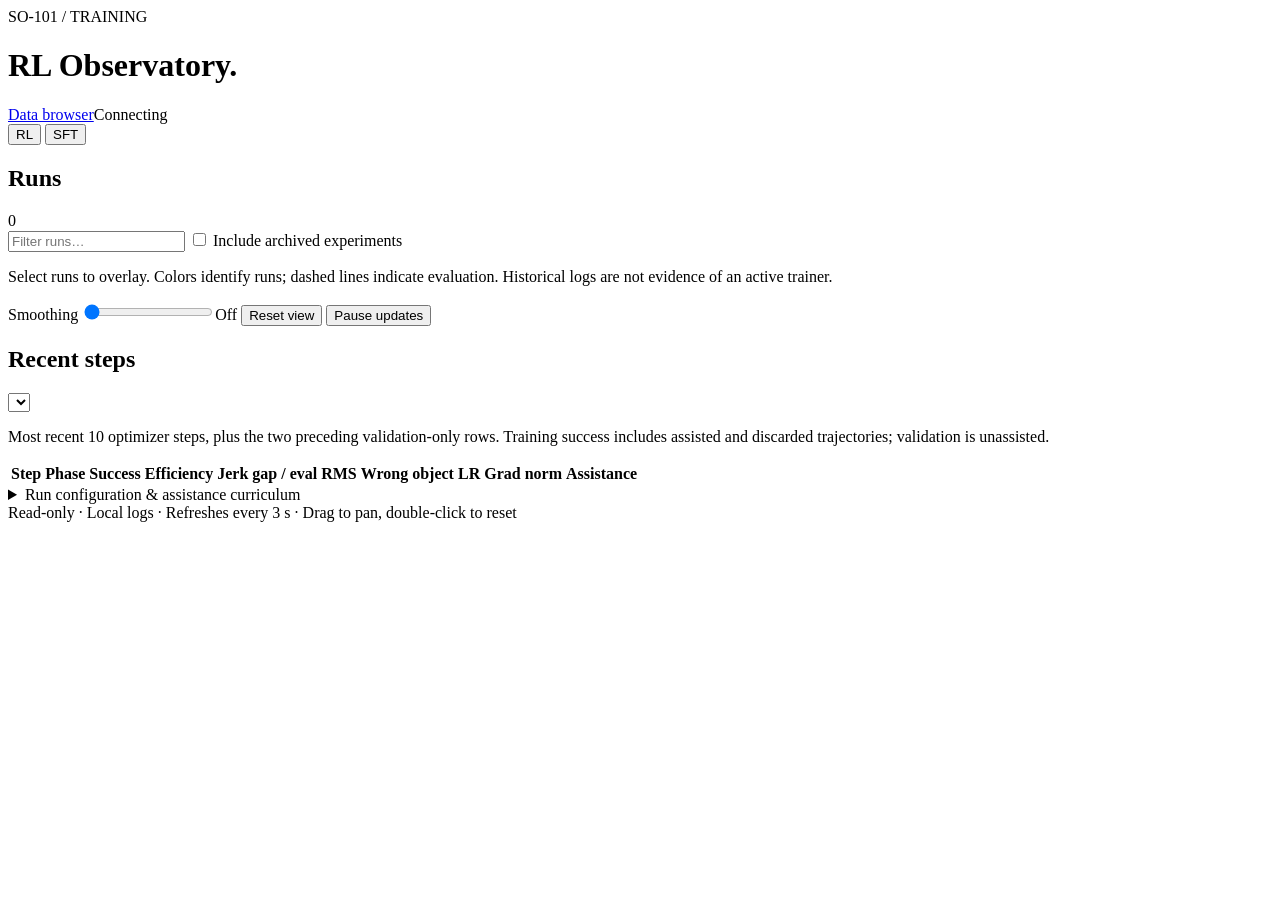
==== src/so101/dashboard/index.html @ 025cbfef "Establish Lego robot source repository and scoped container controls Separate persistent data from c" ====
<!doctype html>
<html lang="en" data-base-path="">
<head>
  <meta charset="utf-8">
  <meta name="viewport" content="width=device-width, initial-scale=1">
  <title>SO-101 · RL / SFT Observatory</title>
  <link rel="stylesheet" href="/dashboard.css">
  <script src="/dashboard.js" defer></script>
</head>
<body>
  <header>
    <div><span class="eyebrow">SO-101 / TRAINING</span><h1><span id="observatory-title">RL Observatory</span><span class="accent">.</span></h1></div>
    <div class="connection"><a href="/data">Data browser</a><span id="connection">Connecting</span><span id="updated"></span></div>
  </header>
  <nav class="training-tabs" role="tablist" aria-label="Training type">
    <button id="tab-rl" role="tab" aria-selected="true" aria-controls="training-panel">RL</button>
    <button id="tab-sft" role="tab" aria-selected="false" aria-controls="training-panel" tabindex="-1">SFT</button>
  </nav>
  <div id="step-timing" class="step-timing" role="status" aria-label="Selected run timing"></div>
  <div id="error" role="alert" hidden></div>
  <div id="training-panel" class="layout" role="tabpanel" aria-labelledby="tab-rl">
    <aside>
      <div class="section-title"><h2>Runs</h2><span id="run-count" class="tag">0</span></div>
      <input id="search" type="search" placeholder="Filter runs…" aria-label="Filter runs">
      <label class="archive"><input id="archives" type="checkbox"> Include archived experiments</label>
      <div id="runs"></div>
      <p class="hint">Select runs to overlay. Colors identify runs; dashed lines indicate evaluation. Historical logs are not evidence of an active trainer.</p>
    </aside>
    <main>
      <div class="toolbar">
        <label>Smoothing <input id="smoothing" type="range" min="0" max="95" step="5" value="0"><output id="smooth-value">Off</output></label>
        <button id="reset">Reset view</button>
        <button id="pause" aria-pressed="false">Pause updates</button>
      </div>
      <p id="context" class="context"></p>
      <div id="cards" class="cards"></div>
      <div id="plots" class="plot-sections"></div>
      <section class="panel details">
        <div class="section-title"><h2>Recent steps</h2><select id="focus" aria-label="Run for recent steps"></select></div>
        <p id="recent-note" class="hint">Most recent 10 optimizer steps, plus the two preceding validation-only rows. Training success includes assisted and discarded trajectories; validation is unassisted.</p>
        <div class="table-wrap"><table><thead><tr id="recent-head"><th>Step</th><th>Phase</th><th>Success</th><th>Efficiency</th><th title="Training: jerk minus reference margin. Validation: absolute RMS jerk (no margin logged).">Jerk gap / eval RMS</th><th>Wrong object</th><th>LR</th><th>Grad norm</th><th>Assistance</th></tr></thead><tbody id="recent"></tbody></table></div>
        <details><summary>Run configuration &amp; assistance curriculum</summary><pre id="config"></pre></details>
      </section>
      <footer>Read-only · Local logs · Refreshes every 3 s · Drag to pan, double-click to reset</footer>
    </main>
  </div>
  <div id="tooltip" role="status" hidden></div>
</body>
</html>
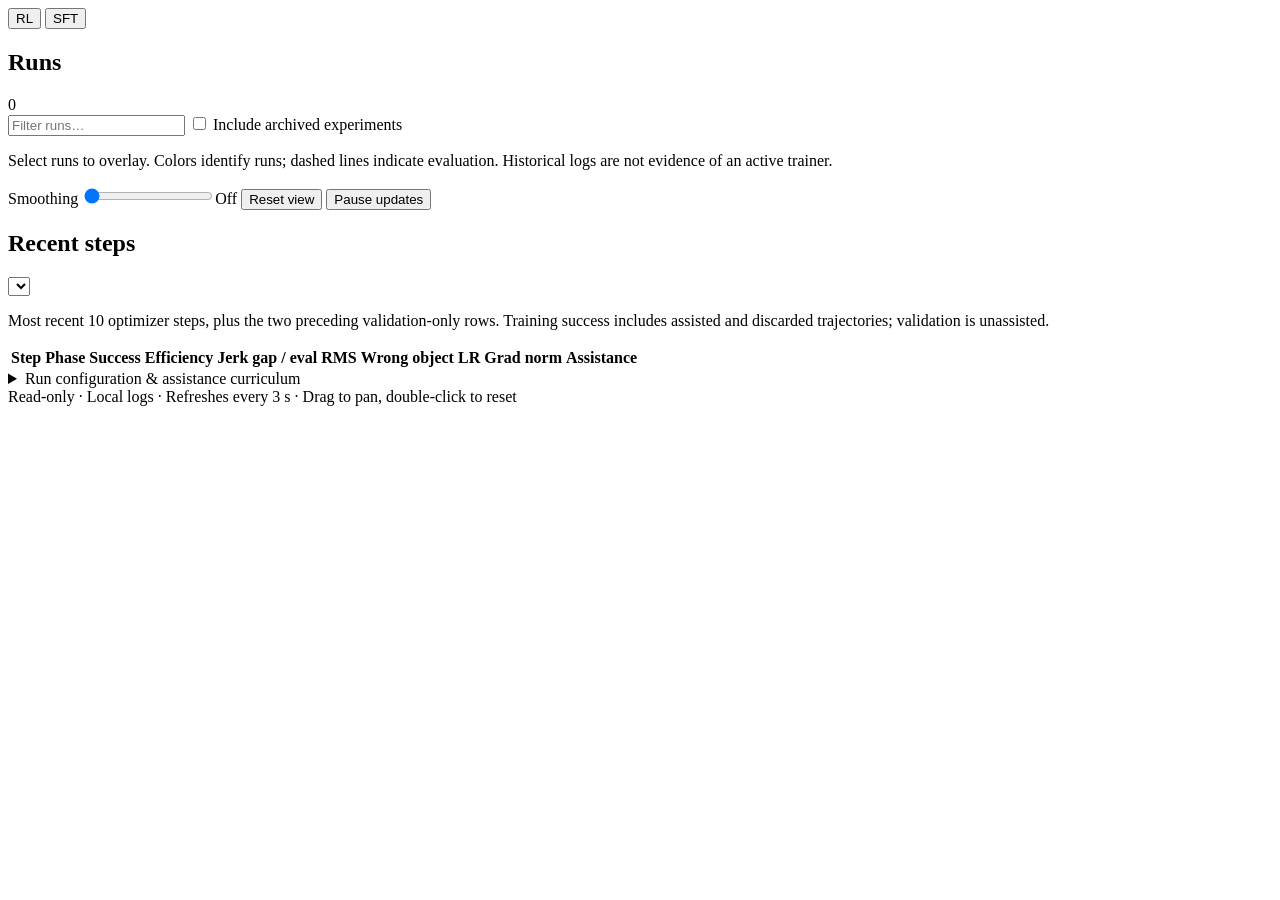
==== commit e556496a: "Show curriculum features on cards and share navigation across dashboard pages Co-authored-by: Copilo" ====
--- a/src/so101/dashboard/index.html
+++ b/src/so101/dashboard/index.html
@@ -8,10 +8,7 @@
   <script src="/dashboard.js" defer></script>
 </head>
 <body>
-  <header>
-    <div><span class="eyebrow">SO-101 / TRAINING</span><h1><span id="observatory-title">RL Observatory</span><span class="accent">.</span></h1></div>
-    <div class="connection"><a href="/data">Data browser</a><span id="connection">Connecting</span><span id="updated"></span></div>
-  </header>
+  <!-- dashboard-header -->
   <nav class="training-tabs" role="tablist" aria-label="Training type">
     <button id="tab-rl" role="tab" aria-selected="true" aria-controls="training-panel">RL</button>
     <button id="tab-sft" role="tab" aria-selected="false" aria-controls="training-panel" tabindex="-1">SFT</button>
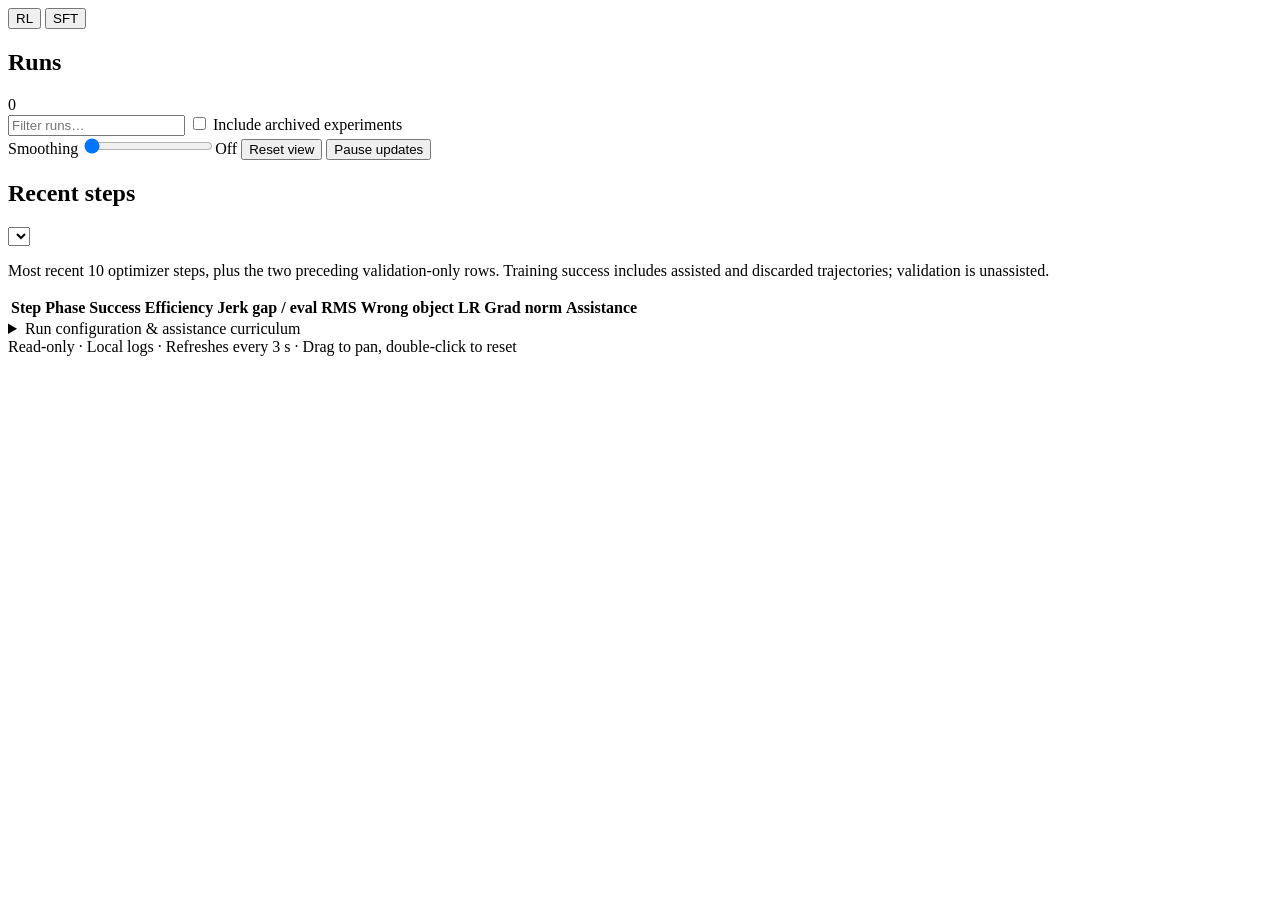
==== commit a97ad50c: "Show active-only training status with compact text and distinct run colors Co-authored-by: Copilot <" ====
--- a/src/so101/dashboard/index.html
+++ b/src/so101/dashboard/index.html
@@ -21,7 +21,6 @@
       <input id="search" type="search" placeholder="Filter runs…" aria-label="Filter runs">
       <label class="archive"><input id="archives" type="checkbox"> Include archived experiments</label>
       <div id="runs"></div>
-      <p class="hint">Select runs to overlay. Colors identify runs; dashed lines indicate evaluation. Historical logs are not evidence of an active trainer.</p>
     </aside>
     <main>
       <div class="toolbar">
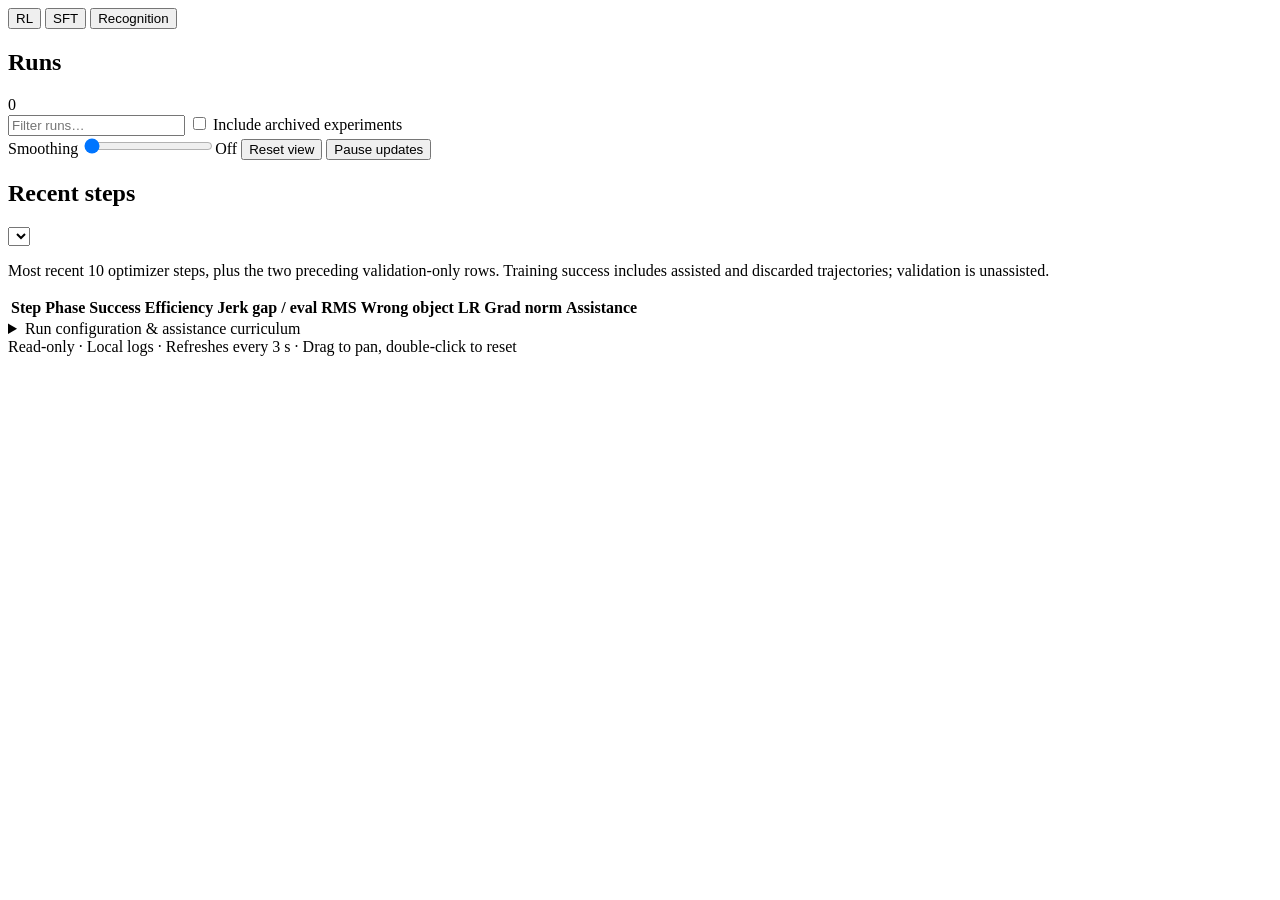
==== commit b59637e6: "Separate recognition-only training in dashboard Co-authored-by: Copilot <223556219+Copilot@users.nor" ====
--- a/src/so101/dashboard/index.html
+++ b/src/so101/dashboard/index.html
@@ -12,6 +12,7 @@
   <nav class="training-tabs" role="tablist" aria-label="Training type">
     <button id="tab-rl" role="tab" aria-selected="true" aria-controls="training-panel">RL</button>
     <button id="tab-sft" role="tab" aria-selected="false" aria-controls="training-panel" tabindex="-1">SFT</button>
+    <button id="tab-recognition" role="tab" aria-selected="false" aria-controls="training-panel" tabindex="-1">Recognition</button>
   </nav>
   <div id="step-timing" class="step-timing" role="status" aria-label="Selected run timing"></div>
   <div id="error" role="alert" hidden></div>
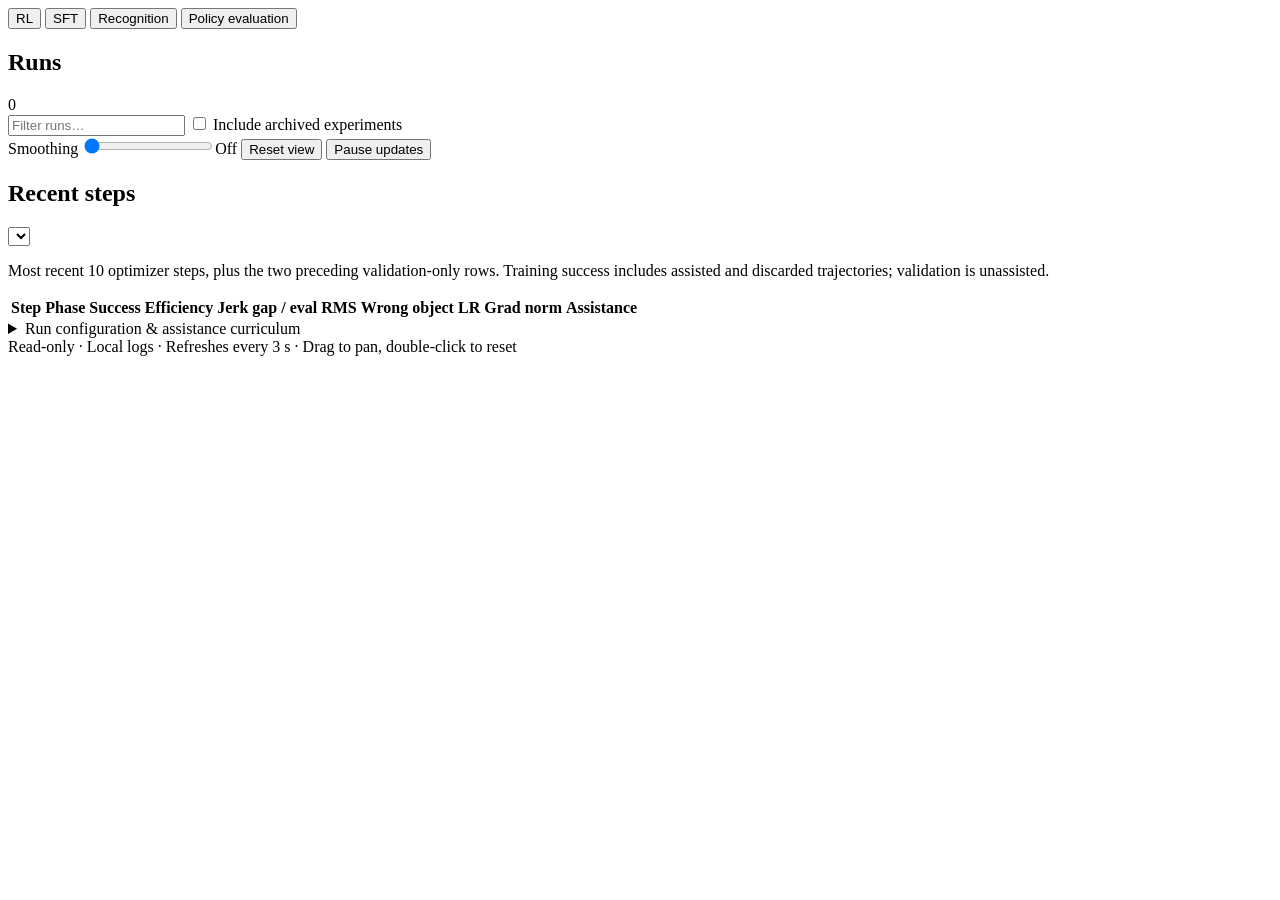
==== commit 0e8b4bcc: "Publish native GRASP evaluations in a distinct live dashboard view Co-authored-by: Copilot <22355621" ====
--- a/src/so101/dashboard/index.html
+++ b/src/so101/dashboard/index.html
@@ -13,6 +13,7 @@
     <button id="tab-rl" role="tab" aria-selected="true" aria-controls="training-panel">RL</button>
     <button id="tab-sft" role="tab" aria-selected="false" aria-controls="training-panel" tabindex="-1">SFT</button>
     <button id="tab-recognition" role="tab" aria-selected="false" aria-controls="training-panel" tabindex="-1">Recognition</button>
+    <button id="tab-evaluation" role="tab" aria-selected="false" aria-controls="training-panel" tabindex="-1">Policy evaluation</button>
   </nav>
   <div id="step-timing" class="step-timing" role="status" aria-label="Selected run timing"></div>
   <div id="error" role="alert" hidden></div>
@@ -31,9 +32,10 @@
       </div>
       <p id="context" class="context"></p>
       <div id="cards" class="cards"></div>
+      <section id="recognition-results" class="panel details" hidden></section>
       <div id="plots" class="plot-sections"></div>
       <section class="panel details">
-        <div class="section-title"><h2>Recent steps</h2><select id="focus" aria-label="Run for recent steps"></select></div>
+        <div class="section-title"><h2 id="recent-title">Recent steps</h2><select id="focus" aria-label="Run for recent steps"></select></div>
         <p id="recent-note" class="hint">Most recent 10 optimizer steps, plus the two preceding validation-only rows. Training success includes assisted and discarded trajectories; validation is unassisted.</p>
         <div class="table-wrap"><table><thead><tr id="recent-head"><th>Step</th><th>Phase</th><th>Success</th><th>Efficiency</th><th title="Training: jerk minus reference margin. Validation: absolute RMS jerk (no margin logged).">Jerk gap / eval RMS</th><th>Wrong object</th><th>LR</th><th>Grad norm</th><th>Assistance</th></tr></thead><tbody id="recent"></tbody></table></div>
         <details><summary>Run configuration &amp; assistance curriculum</summary><pre id="config"></pre></details>
